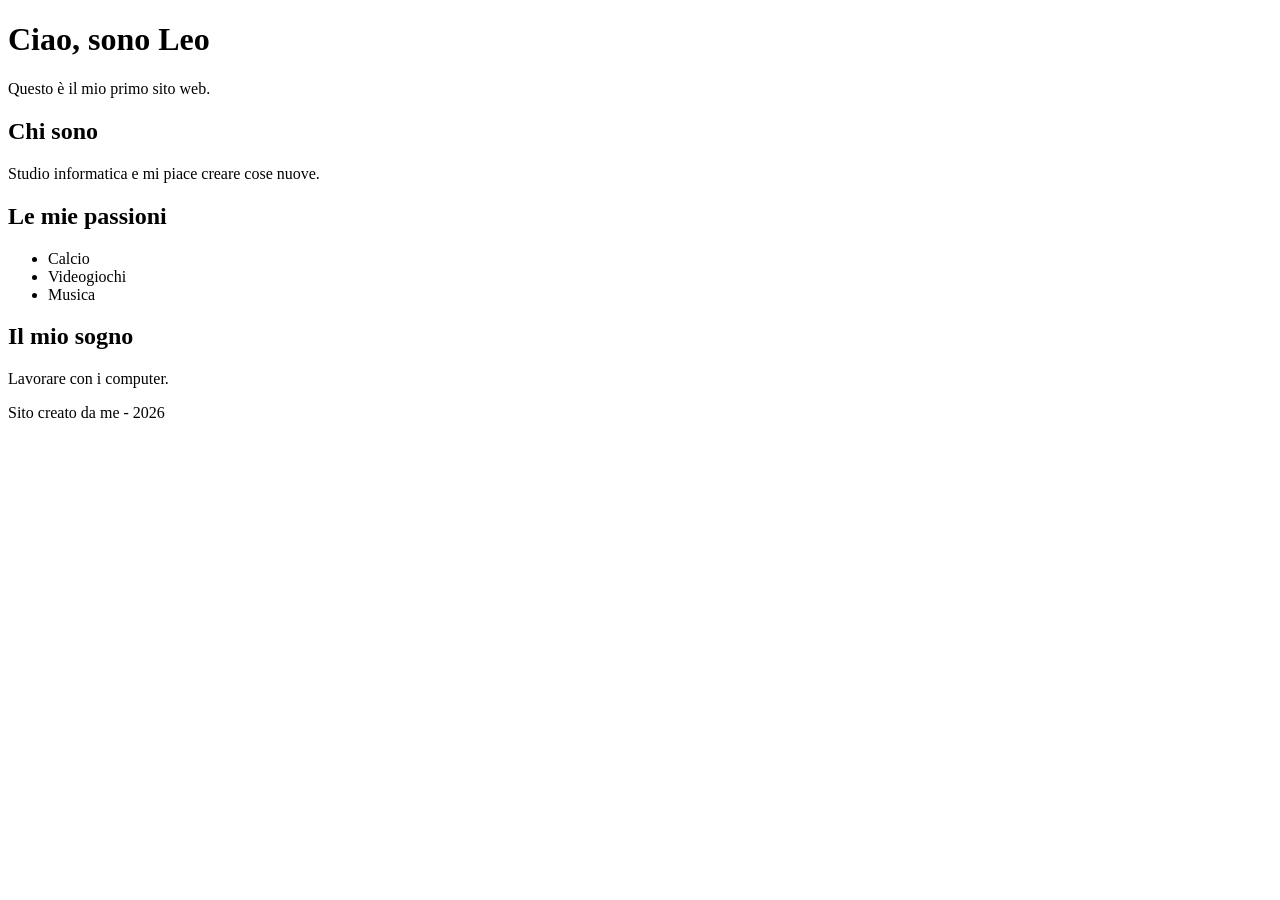
==== index.html @ 0cdaf11a "Create index.html" ====
<!DOCTYPE html>
<html lang="it">
<head>
  <meta charset="utf-8">
  <meta name="viewport" content="width=device-width, initial-scale=1">
  <title>Il mio primo sito</title>
  <link rel="stylesheet" href="style.css">
</head>
<body>
  <h1>Ciao, sono Leo</h1>
  <p class="sotto">Questo è il mio primo sito web.</p>

  <div class="scheda">
    <h2>Chi sono</h2>
    <p>Studio informatica e mi piace creare cose nuove.</p>

    <h2>Le mie passioni</h2>
    <ul>
      <li>Calcio</li>
      <li>Videogiochi</li>
      <li>Musica</li>
    </ul>

    <h2>Il mio sogno</h2>
    <p>Lavorare con i computer.</p>
  </div>

  <p class="piede">Sito creato da me - 2026</p>
</body>
</html>
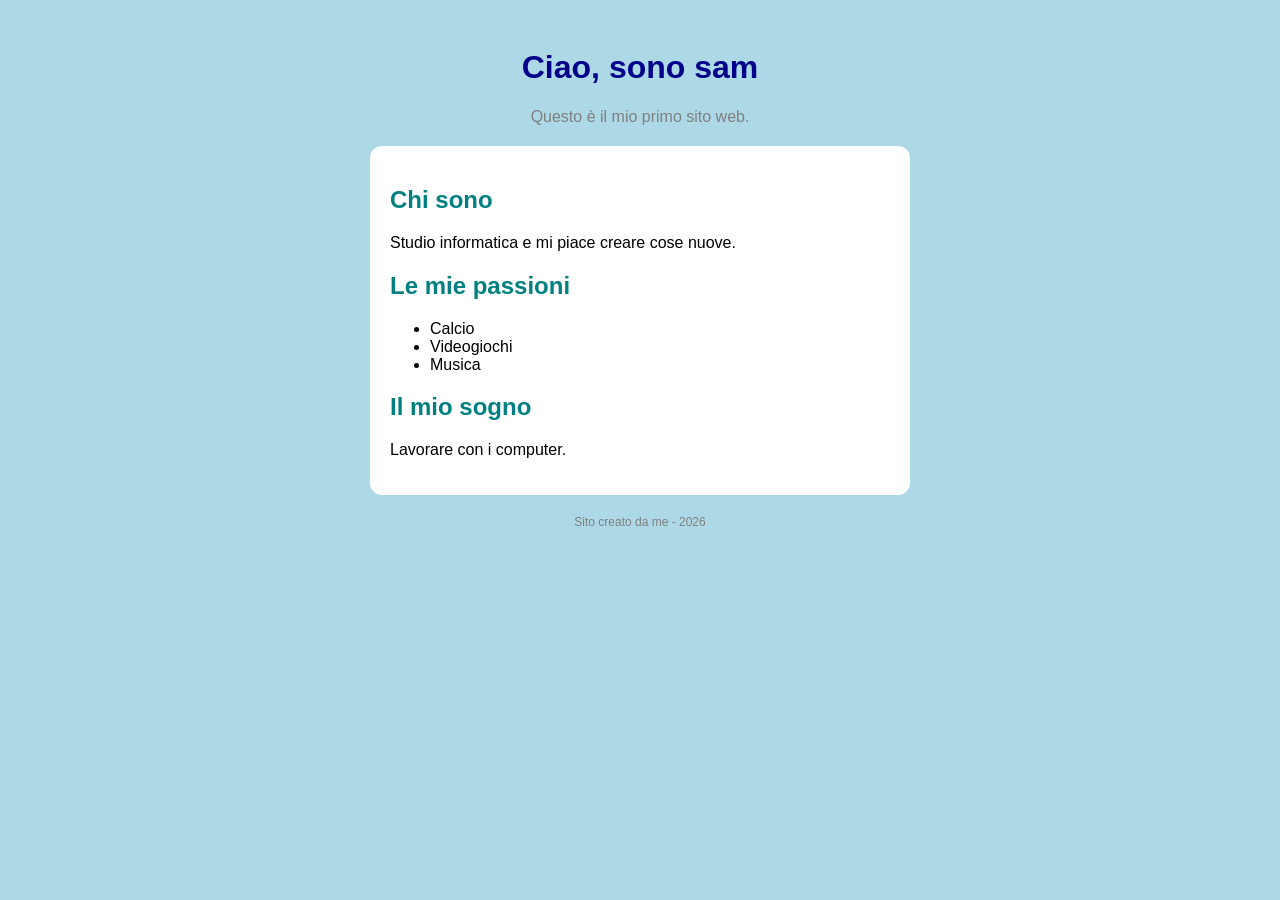
==== commit 1c1c8908: "Update index.html" ====
--- a/index.html
+++ b/index.html
@@ -7,7 +7,7 @@
   <link rel="stylesheet" href="style.css">
 </head>
 <body>
-  <h1>Ciao, sono Leo</h1>
+  <h1>Ciao, sono sam</h1>
   <p class="sotto">Questo è il mio primo sito web.</p>
 
   <div class="scheda">
--- a/style.css
+++ b/style.css
@@ -0,0 +1,32 @@
+body {
+  background: lightblue;
+  font-family: Arial, sans-serif;
+  text-align: center;
+  padding: 20px;
+}
+
+h1 {
+  color: darkblue;
+}
+
+.sotto {
+  color: gray;
+}
+
+.scheda {
+  background: white;
+  max-width: 500px;
+  margin: 20px auto;
+  padding: 20px;
+  border-radius: 12px;
+  text-align: left;
+}
+
+h2 {
+  color: teal;
+}
+
+.piede {
+  font-size: 12px;
+  color: gray;
+}
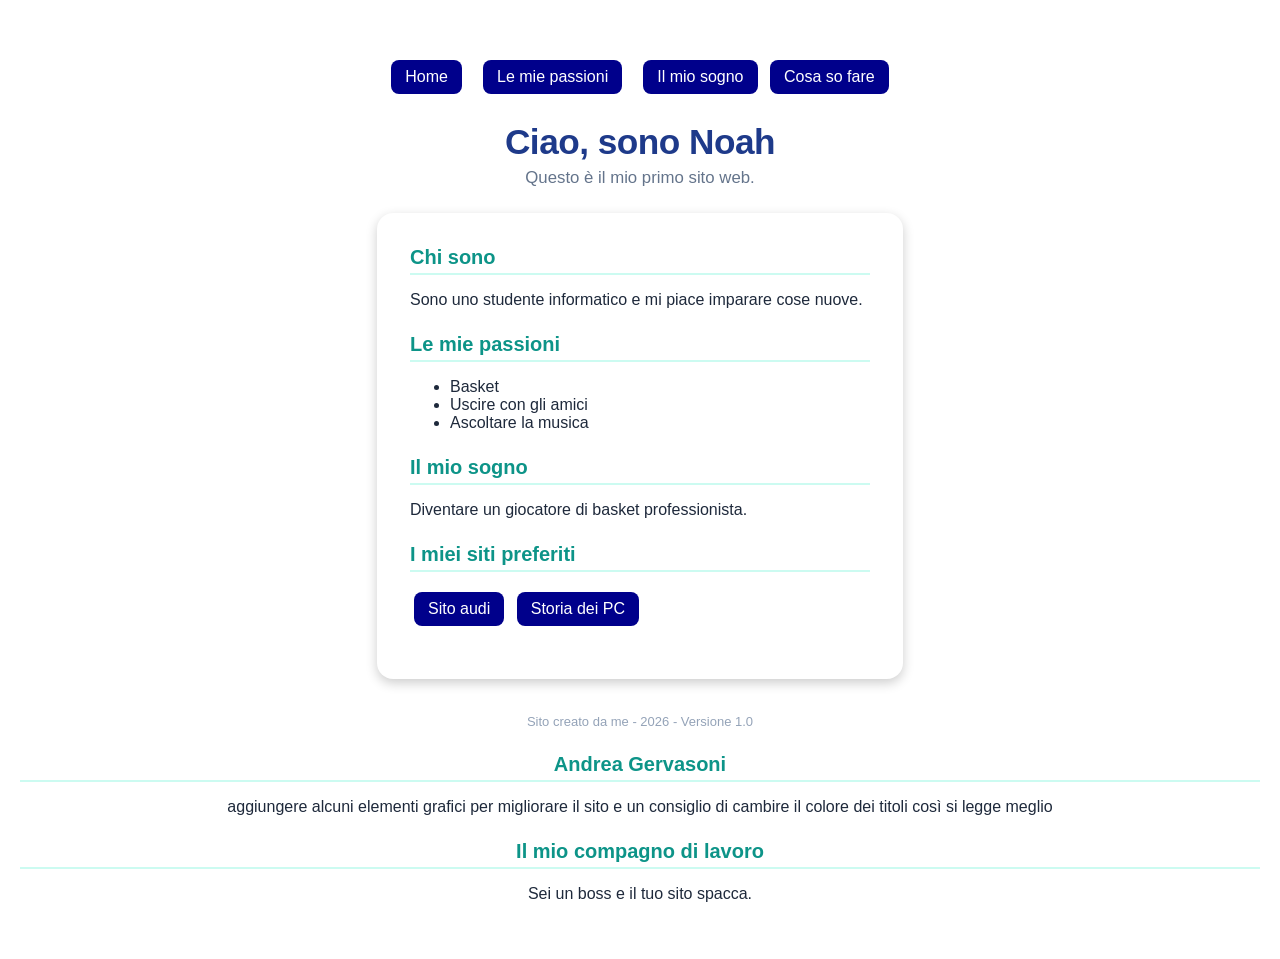
==== commit b2c874fd: "Update index.html" ====
--- a/index.html
+++ b/index.html
@@ -7,24 +7,41 @@
   <link rel="stylesheet" href="style.css">
 </head>
 <body>
-  <h1>Ciao, sono sam</h1>
+    <p class="menu2"><a href="index.html">Home</a> | <a href="passione.html">Le mie passioni</a> | <a href="sogno.html">Il mio sogno</a> <a href="competenze.html">Cosa so fare</a></p>
+
+
+  <h1>Ciao, sono Noah</h1>
   <p class="sotto">Questo è il mio primo sito web.</p>
+
 
   <div class="scheda">
     <h2>Chi sono</h2>
-    <p>Studio informatica e mi piace creare cose nuove.</p>
+    <p>Sono uno studente informatico e mi piace imparare cose nuove.</p>
+
 
     <h2>Le mie passioni</h2>
     <ul>
-      <li>Calcio</li>
-      <li>Videogiochi</li>
-      <li>Musica</li>
+      <li>Basket</li>
+      <li>Uscire con gli amici</li>
+      <li>Ascoltare la musica</li>
     </ul>
 
+
     <h2>Il mio sogno</h2>
-    <p>Lavorare con i computer.</p>
+    <p>Diventare un giocatore di basket professionista.</p>
+        <h2>I miei siti preferiti</h2>
+    <p>
+      <a class="bottone" href="https://www.audi.it/it/?campaign_type_code=PS&publisher_code=GN&csref=sea:cid~20034675:pid~20113125:id~1454499551-GAD:m~nc:a~phd:ca~SEAALWAYSON:ob~c:pu~GADW:mt~p&gclsrc=aw.ds&gad_source=1&gad_campaignid=1454499551&gbraid=0AAAAADOqx096ge8Kd-weEQXshblxgEdC1&gclid=Cj0KCQjw6ObWBhDDARIsAFdfcUhsmkp9PEGpVsHAo2mSxRnUB7sGQrdSyZ2tSuFnFUSK968RH1Q4GToaAv9oEALw_wcB">Sito audi</a>
+      <a class="bottone" href="https://it.wikipedia.org/wiki/Personal_computer" target="_blank">Storia dei PC</a>
+    </p>
+
+
   </div>
 
-  <p class="piede">Sito creato da me - 2026</p>
+
+  <p class="piede">Sito creato da me - 2026 - Versione 1.0</p>
 </body>
+ <h2>Andrea Gervasoni</h2><p>aggiungere alcuni elementi grafici per migliorare il sito e un consiglio di cambire il colore dei titoli così si legge meglio</p> 
+  <h2>Il mio compagno di lavoro</h2>
+<p>Sei un boss e il tuo sito spacca.</p>
 </html>
--- a/style.css
+++ b/style.css
@@ -1,32 +1,96 @@
 body {
-  background: lightblue;
-  font-family: Arial, sans-serif;
+  background: linear-gradient(135deg, #e0f2fe, #bae6fd);
+  font-family: 'Segoe UI', Tahoma, Geneva, Verdana, sans-serif;
   text-align: center;
-  padding: 20px;
+  padding: 40px 20px;
+  color: #1e293b;
+  min-height: 100vh;
+  box-sizing: border-box;
+  margin: 0;
+  background-image: url("img/sfondo.jpg");
+  background-size: cover;
+  background-attachment: fixed;
 }
 
+
 h1 {
-  color: darkblue;
+  color: #1e3a8a;
+  font-size: 2.2rem;
+  margin-bottom: 6px;
+  letter-spacing: -0.5px;
+  animation: entra 1s ease;
 }
 
+
 .sotto {
-  color: gray;
+  color: #64748b;
+  font-size: 1.05rem;
+  margin-top: 0;
+  margin-bottom: 25px;
 }
 
+
 .scheda {
-  background: white;
-  max-width: 500px;
-  margin: 20px auto;
-  padding: 20px;
-  border-radius: 12px;
+  background: #ffffff;
+  max-width: 460px;
+  margin: 0 auto;
+  padding: 32px;
+  border-radius: 16px;
   text-align: left;
+  box-shadow: 0 4px 12px rgba(0, 0, 0, 0.2);
+  border: 1px solid rgba(255, 255, 255, 0.8);
 }
 
+
 h2 {
-  color: teal;
+  color: #0d9488;
+  font-size: 1.25rem;
+  margin-top: 24px;
+  margin-bottom: 8px;
+  border-bottom: 2px solid #ccfbf1;
+  padding-bottom: 4px;
 }
 
+
+.scheda h2:first-child {
+  margin-top: 0;
+}
+
+
 .piede {
-  font-size: 12px;
-  color: gray;
+  font-size: 13px;
+  color: #94a3b8;
+  margin-top: 35px;
 }
+
+
+.menu2 {
+  color: transparent;
+}
+
+
+.bottone,
+.menu2 a {
+  display: inline-block;
+  background: darkblue;
+  color: white;
+  padding: 8px 14px;
+  border-radius: 8px;
+  text-decoration: none;
+  margin: 4px;
+  font-weight: 500;
+  font-size: 1rem;
+  transition: background 0.2s ease;
+}
+
+
+.bottone:hover,
+.menu2 a:hover {
+  background: orange;
+}
+
+
+@keyframes entra {
+  from { opacity: 0; transform: translateY(-20px); }
+  to   { opacity: 1; transform: translateY(0); }
+}
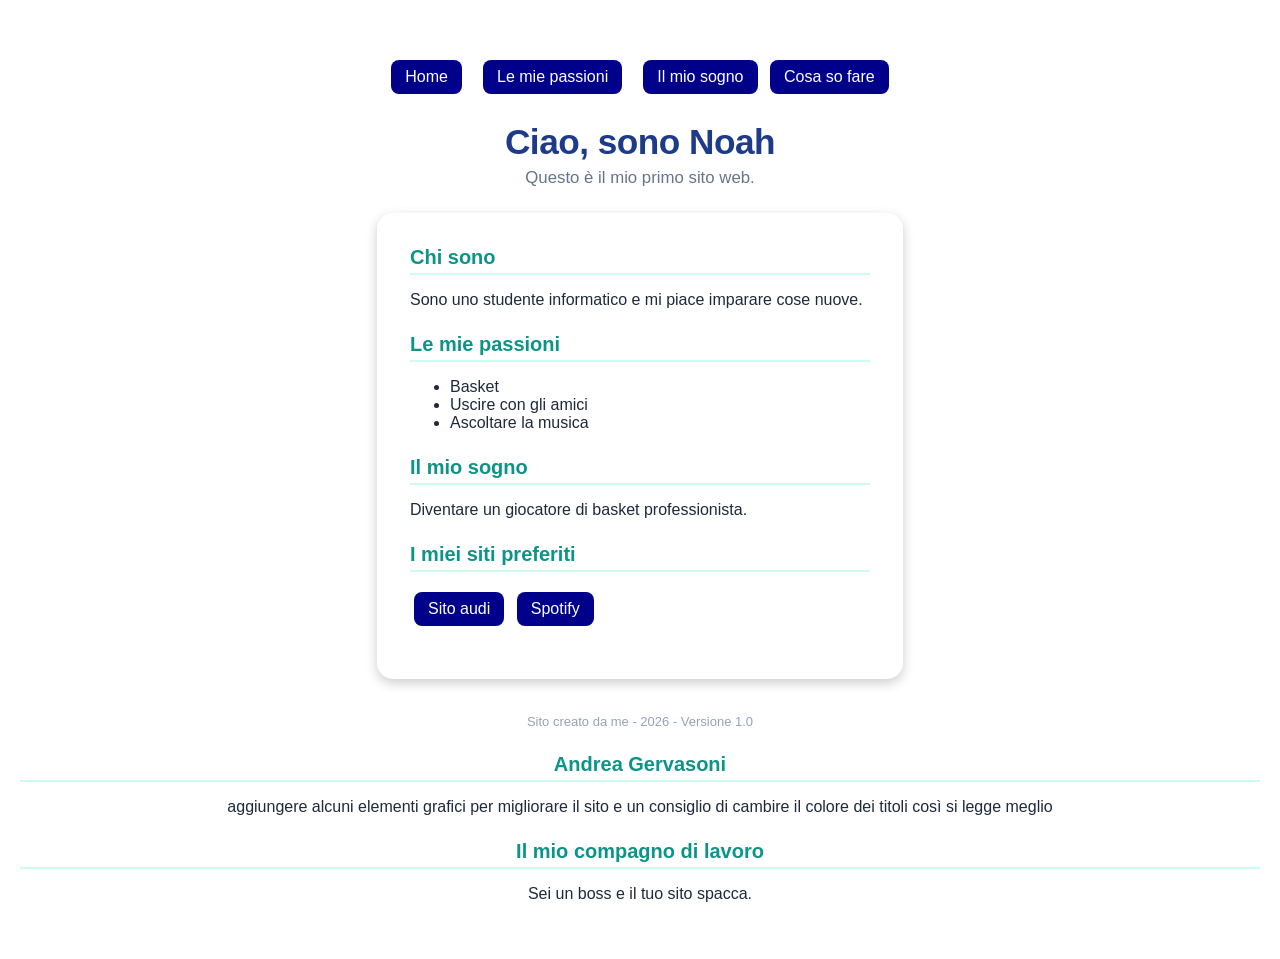
==== commit 9b5e739e: "Update index.html" ====
--- a/index.html
+++ b/index.html
@@ -32,7 +32,7 @@
         <h2>I miei siti preferiti</h2>
     <p>
       <a class="bottone" href="https://www.audi.it/it/?campaign_type_code=PS&publisher_code=GN&csref=sea:cid~20034675:pid~20113125:id~1454499551-GAD:m~nc:a~phd:ca~SEAALWAYSON:ob~c:pu~GADW:mt~p&gclsrc=aw.ds&gad_source=1&gad_campaignid=1454499551&gbraid=0AAAAADOqx096ge8Kd-weEQXshblxgEdC1&gclid=Cj0KCQjw6ObWBhDDARIsAFdfcUhsmkp9PEGpVsHAo2mSxRnUB7sGQrdSyZ2tSuFnFUSK968RH1Q4GToaAv9oEALw_wcB">Sito audi</a>
-      <a class="bottone" href="https://it.wikipedia.org/wiki/Personal_computer" target="_blank">Storia dei PC</a>
+      <a class="bottone" href="https://open.spotify.com/intl-it/">Spotify</a>
     </p>
 
 
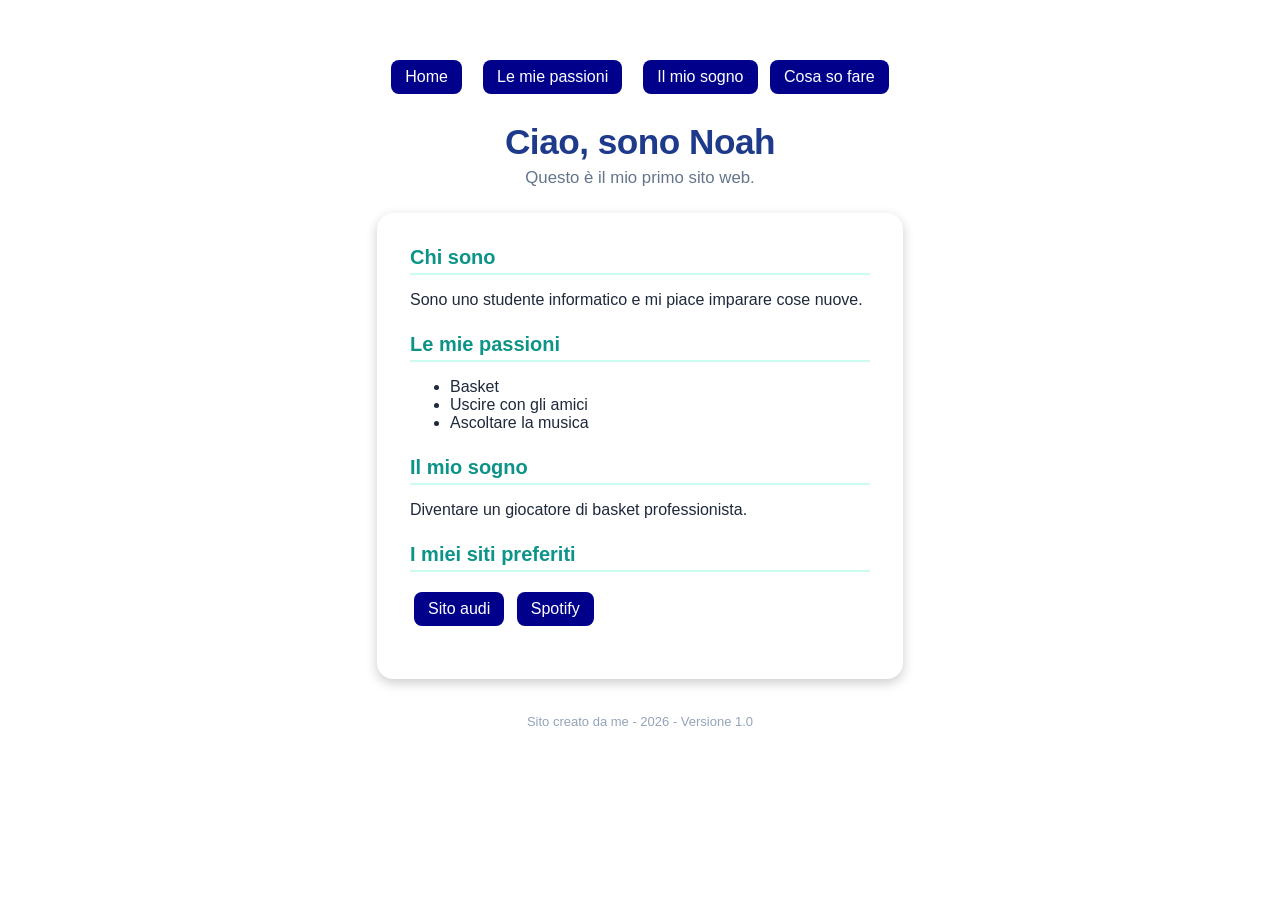
==== commit ef37f1d1: "Update index.html" ====
--- a/index.html
+++ b/index.html
@@ -41,7 +41,5 @@
 
   <p class="piede">Sito creato da me - 2026 - Versione 1.0</p>
 </body>
- <h2>Andrea Gervasoni</h2><p>aggiungere alcuni elementi grafici per migliorare il sito e un consiglio di cambire il colore dei titoli così si legge meglio</p> 
-  <h2>Il mio compagno di lavoro</h2>
-<p>Sei un boss e il tuo sito spacca.</p>
+ 
 </html>
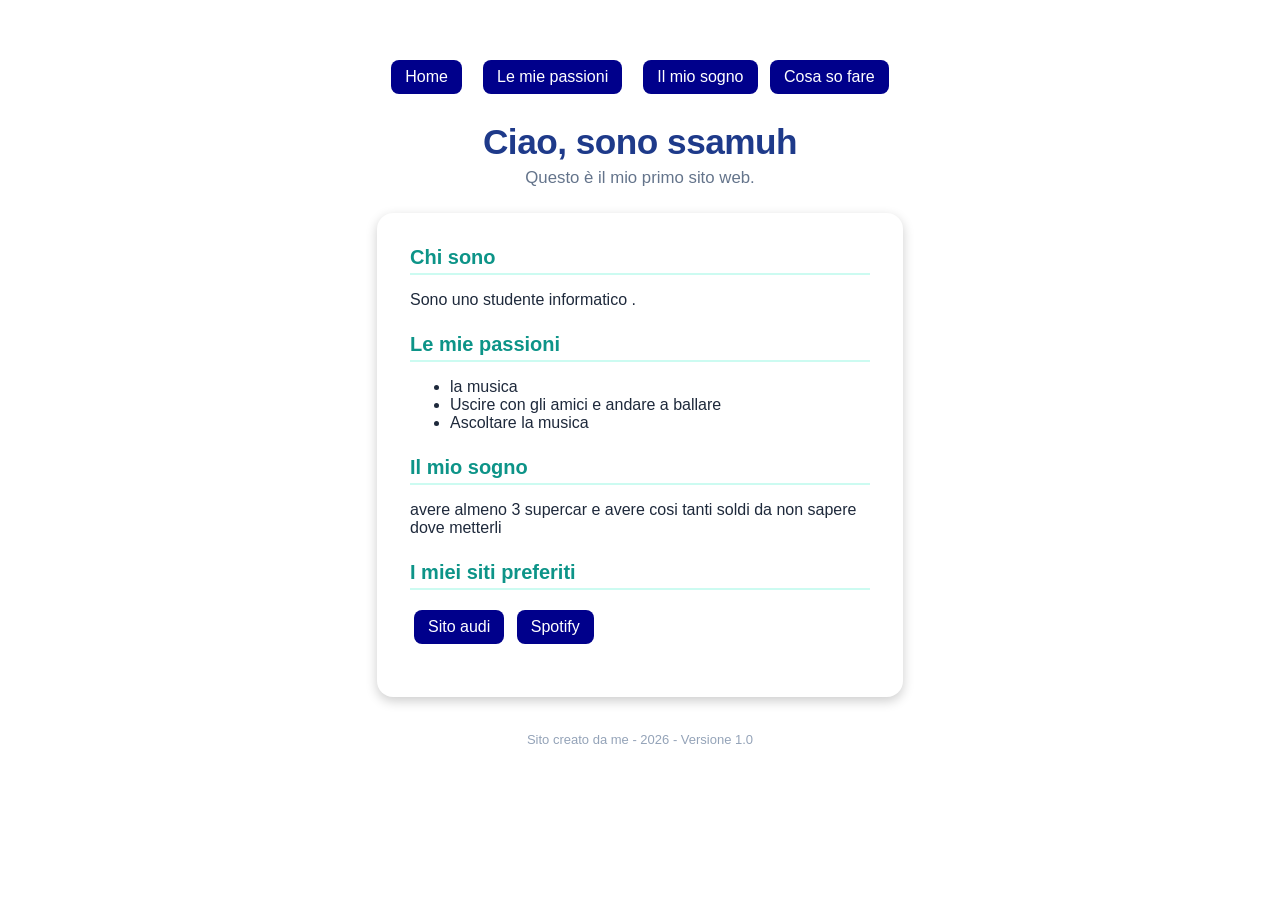
==== commit 001239d5: "Update index.html" ====
--- a/index.html
+++ b/index.html
@@ -10,25 +10,26 @@
     <p class="menu2"><a href="index.html">Home</a> | <a href="passione.html">Le mie passioni</a> | <a href="sogno.html">Il mio sogno</a> <a href="competenze.html">Cosa so fare</a></p>
 
 
-  <h1>Ciao, sono Noah</h1>
+  <h1>Ciao, sono ssamuh</h1>
   <p class="sotto">Questo è il mio primo sito web.</p>
 
 
   <div class="scheda">
     <h2>Chi sono</h2>
-    <p>Sono uno studente informatico e mi piace imparare cose nuove.</p>
+    <p>Sono uno studente informatico 
+    .</p>
 
 
     <h2>Le mie passioni</h2>
     <ul>
-      <li>Basket</li>
-      <li>Uscire con gli amici</li>
+      <li>la musica</li>
+      <li>Uscire con gli amici e andare a ballare</li>
       <li>Ascoltare la musica</li>
     </ul>
 
 
     <h2>Il mio sogno</h2>
-    <p>Diventare un giocatore di basket professionista.</p>
+    <p>avere almeno 3 supercar e avere cosi tanti soldi da non sapere dove metterli </p>
         <h2>I miei siti preferiti</h2>
     <p>
       <a class="bottone" href="https://www.audi.it/it/?campaign_type_code=PS&publisher_code=GN&csref=sea:cid~20034675:pid~20113125:id~1454499551-GAD:m~nc:a~phd:ca~SEAALWAYSON:ob~c:pu~GADW:mt~p&gclsrc=aw.ds&gad_source=1&gad_campaignid=1454499551&gbraid=0AAAAADOqx096ge8Kd-weEQXshblxgEdC1&gclid=Cj0KCQjw6ObWBhDDARIsAFdfcUhsmkp9PEGpVsHAo2mSxRnUB7sGQrdSyZ2tSuFnFUSK968RH1Q4GToaAv9oEALw_wcB">Sito audi</a>
